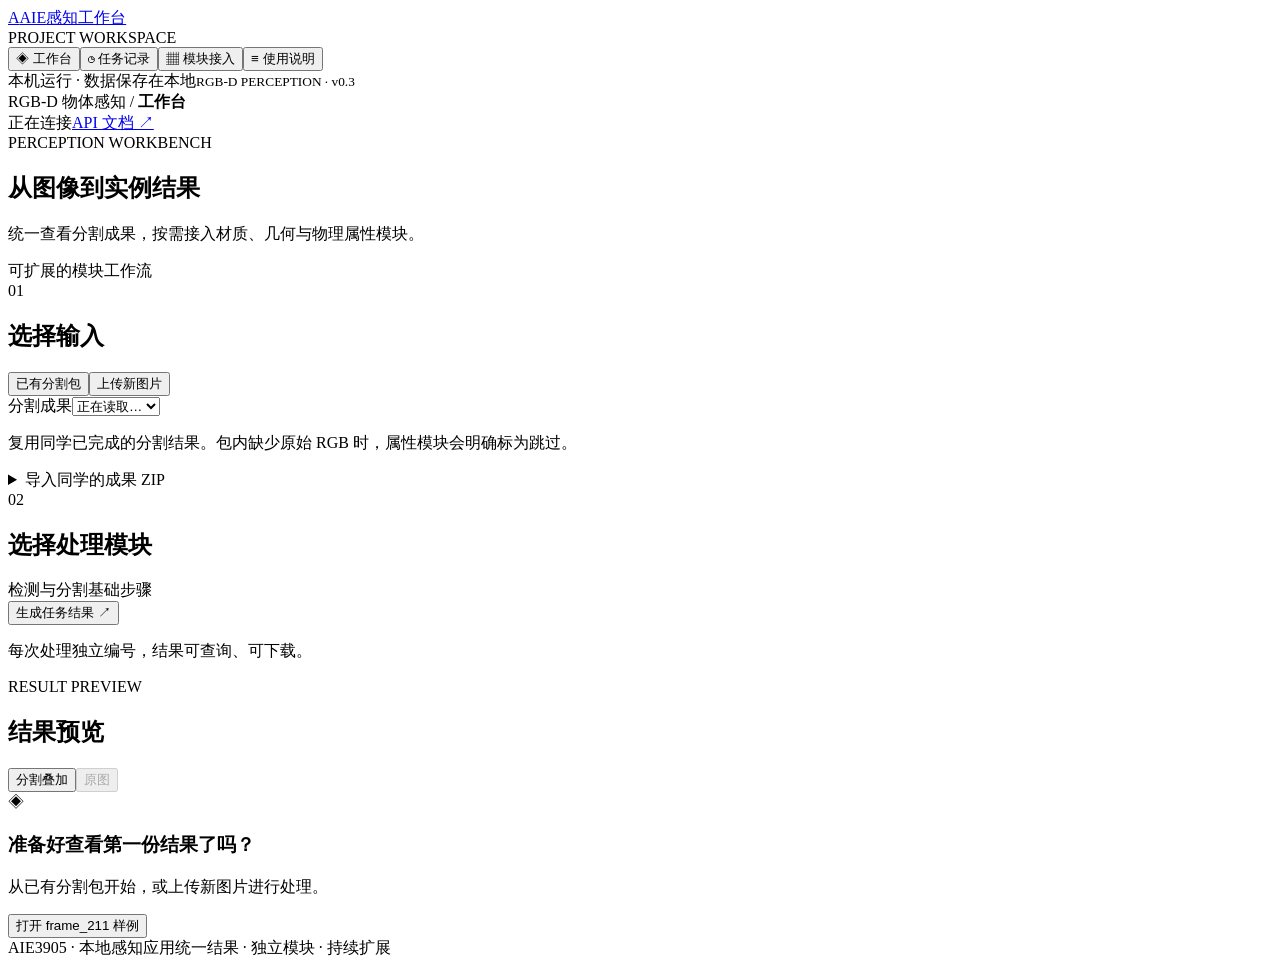
==== api_service/index.html @ 271431ce "Add API wrapper and integration documentation Co-authored-by: Copilot <223556219+Copilot@users.norep" ====
<!doctype html>
<html lang="zh-CN">
<head><meta charset="utf-8"><meta name="viewport" content="width=device-width,initial-scale=1"><title>AIE 感知工作台</title><link rel="stylesheet" href="/assets/styles.css"></head>
<body>
<aside class="sidebar"><a class="brand" href="#workbench"><span class="brand-icon">A</span><span>AIE<span class="brand-sub">感知工作台</span></span></a><div class="nav-caption">PROJECT WORKSPACE</div><nav aria-label="主导航"><button class="nav-item active" data-view="workbench"><span>◈</span> 工作台</button><button class="nav-item" data-view="history"><span>◷</span> 任务记录</button><button class="nav-item" data-view="modules"><span>▦</span> 模块接入</button><button class="nav-item" data-view="guide"><span>≡</span> 使用说明</button></nav><div class="sidebar-foot"><span class="status-dot"></span>本机运行 · 数据保存在本地<small>RGB-D PERCEPTION · v0.3</small></div></aside>
<div class="app-shell"><header class="topbar"><span>RGB-D 物体感知 / <strong id="viewLabel">工作台</strong></span><div class="topbar-right"><span id="serviceStatus" class="badge neutral">正在连接</span><a href="/docs" target="_blank" rel="noopener">API 文档 ↗</a></div></header><main>
<section id="workbench" class="view"><div class="page-head"><div><div class="eyebrow">PERCEPTION WORKBENCH</div><h1>从图像到实例结果</h1><p>统一查看分割成果，按需接入材质、几何与物理属性模块。</p></div><span class="outline-chip">可扩展的模块工作流</span></div>
<div class="workspace-grid"><div class="control-panel panel"><div class="panel-title"><span class="step-number">01</span><h2>选择输入</h2></div><div class="segmented" role="group" aria-label="输入来源"><button id="sampleMode" class="selected">已有分割包</button><button id="uploadMode">上传新图片</button></div>
<div id="sampleInputs"><label for="sampleSelect">分割成果</label><select id="sampleSelect"><option value="">正在读取…</option></select><p class="hint">复用同学已完成的分割结果。包内缺少原始 RGB 时，属性模块会明确标为跳过。</p><details class="import-box"><summary>导入同学的成果 ZIP</summary><label for="bundleId">样例名称</label><input id="bundleId" placeholder="例如 frame_212" pattern="[A-Za-z0-9_-]+"><label for="bundleFile">成果包</label><input id="bundleFile" type="file" accept=".zip"><button id="importBundle" class="secondary small">导入成果包</button><small>支持 segmentation.json、report.md、overlay.jpg 和 masks/。</small></details></div>
<div id="uploadInputs" hidden><label class="dropzone" for="rgbFile"><span class="upload-symbol">↑</span><strong id="fileLabel">选择一张 RGB 图片</strong><span>PNG / JPEG，最大 15 MiB</span><input id="rgbFile" type="file" accept="image/png,image/jpeg"></label><label for="prompt">想找到什么物体？</label><textarea id="prompt" rows="2" maxlength="300">box. bag. bottle. carton. packet.</textarea><details class="depth-box"><summary>可选：深度图与元数据</summary><input id="depthFile" type="file" accept="image/png"><div class="field-pair"><label>深度单位<select id="depthUnit"><option value="unconfirmed">尚未确认</option value="mm">毫米</option><option value="m">米</option></select></label><label>配准状态<select id="alignment"><option value="unconfirmed">尚未确认</option><option value="aligned">已确认配准</option></select></label></div><small>记录深度文件和状态；当前不计算物理尺寸。</small></details><div id="modelNotice" class="notice">正在检查模型…</div></div>
<div class="panel-divider"></div><div class="panel-title"><span class="step-number">02</span><h2>选择处理模块</h2></div><div id="moduleChoices" class="module-choices"></div><div class="fixed-stage"><span class="mini-dot"></span>检测与分割<span>基础步骤</span></div><button id="startJob" class="primary">生成任务结果 <span>↗</span></button><p class="hint centered">每次处理独立编号，结果可查询、可下载。</p></div>
<div class="result-column"><div class="panel result-panel"><div class="result-header"><div><span class="eyebrow">RESULT PREVIEW</span><h2 id="resultTitle">结果预览</h2></div><div class="image-toggle"><button id="showOverlay" class="selected">分割叠加</button><button id="showOriginal" disabled>原图</button></div></div><div id="emptyState" class="empty-state"><div class="empty-art"><div class="scan-corner a"></div><div class="scan-corner b"></div><div class="scan-corner c"></div><div class="scan-corner d"></div><span>◈</span></div><h3>准备好查看第一份结果了吗？</h3><p>从已有分割包开始，或上传新图片进行处理。</p><button id="trySample" class="secondary">打开 frame_211 样例</button></div><div id="imageStage" class="image-stage" hidden><img id="resultImage" alt="当前任务的结果图"><span id="sourceBadge" class="source-badge"></span></div><div id="jobProgress" class="job-progress" hidden><div><span class="spinner"></span><span id="progressText">等待处理</span></div><button id="cancelJob" class="text-button" hidden>取消排队</button></div><div id="resultStats" class="stats" hidden><div><span id="statInstances">—</span><small>物体实例</small></div><div><span id="statSize">—</span><small>图像尺寸</small></div><div><span id="statModules">—</span><small>请求的属性模块</small></div><div><span id="statState">—</span><small>处理状态</small></div></div><div id="resultActions" class="result-actions" hidden><a id="downloadZip" class="primary small">下载完整结果包 ↓</a><a id="reportLink" class="secondary small" target="_blank" rel="noopener">查看任务报告</a><button id="showJson" class="text-button">查看 JSON</button></div></div>
<div id="instancePanel" class="panel" hidden><div class="list-heading"><div><span class="eyebrow">INSTANCE EXPLORER</span><h2>实例明细</h2></div><input id="instanceSearch" placeholder="搜索编号或标签" aria-label="搜索实例"></div><div class="instance-grid"><div class="table-scroll"><table><thead><tr><th>实例</th><th>标签</th><th>检测分数</th><th>属性状态</th></tr></thead><tbody id="instanceRows"></tbody></table></div><div id="instanceDetail" class="instance-detail"><p>选择一件物体查看 mask 和属性。</p></div></div></div><div id="warningBox" class="notice" hidden></div></div></div></section>
<section id="history" class="view" hidden><div class="page-head"><div><div class="eyebrow">PERSISTENT TASKS</div><h1>任务记录</h1><p>关闭页面后，处理进度和结果仍保存在本地。</p></div><button id="refreshHistory" class="secondary">刷新记录</button></div><div class="panel history-panel"><div class="table-scroll"><table><thead><tr><th>任务 / 图像</th><th>来源</th><th>提交时间</th><th>状态</th><th>操作</th></tr></thead><tbody id="historyRows"></tbody></table></div><div class="pagination"><span id="historyCount">—</span><div><button id="historyPrev" class="secondary small">上一页</button><button id="historyNext" class="secondary small">下一页</button></div></div></div></section>
<section id="modules" class="view" hidden><div class="page-head"><div><div class="eyebrow">MODULE INTEGRATION</div><h1>让各自的程序协同工作</h1><p>界面与算法分开。替换或新增模块时，保留统一的输入和输出约定。</p></div><a class="secondary" href="/v1/integration-guide" target="_blank" rel="noopener">阅读接入指南 ↗</a></div><div id="moduleCards" class="module-cards"></div><div class="panel integration-panel"><h2>三种接入方式</h2><div class="adapter-grid"><article><span class="adapter-no">01</span><h3>Python 模块</h3><p>复用仓库中的函数或类，补一层 analyze(context) 适配。</p></article><article><span class="adapter-no">02</span><h3>独立程序</h3><p>保留同学自己的运行环境，用输入和输出 JSON 连接命令行程序。</p></article><article><span class="adapter-no">03</span><h3>HTTP 服务</h3><p>连接已经封装好的接口，传递实例图像、mask 和元数据。</p></article></div><div class="integration-footer"><a href="/v1/modules/template" download>下载模块配置模板 ↓</a><a href="https://github.com/jim-zhu-22/AIE3905" target="_blank" rel="noopener">查看项目仓库 ↗</a></div><p class="hint">配置由项目维护者在本机修改，重启后生效。未接入的算法不会生成预测标签。</p></div></section>
<section id="guide" class="view" hidden><div class="page-head"><div><div class="eyebrow">QUICK START</div><h1>从这里开始</h1><p>先验证现有成果，再连接真实模型和其他同学的模块。</p></div><a href="/v1/progress-report" class="primary" target="_blank" rel="noopener">查看简短成果报告 ↗</a></div><div class="guide-grid"><article class="panel"><span class="step-number">1</span><h2>查看已有成果</h2><p>在工作台选择已有分割包并生成任务，查看实例、mask 和报告。这里复用已有结果，不会重新运行模型。</p></article><article class="panel"><span class="step-number">2</span><h2>处理新图片</h2><p>配置模型环境和权重后，上传原始 RGB。可选上传深度图，应用会记录深度状态，不自动推断物理尺寸。</p></article><article class="panel"><span class="step-number">3</span><h2>连接属性模块</h2><p>在配置文件中注册材质、几何等模块。一个模块失败时，保留其他有效结果，并说明缺失原因。</p></article><article class="panel"><span class="step-number">4</span><h2>导出与继续开发</h2><p>下载统一 JSON、每实例 mask 和报告；任务记录支持再次查看。接入细节与可用接口见项目文档。</p></article></div><div class="notice">当前能力以“模块接入”页为准。真实模型推理与 Docker 运行需要在对应环境中另外验证。</div></section>
</main><footer class="page-footer"><span>AIE3905 · 本地感知应用</span><span>统一结果 · 独立模块 · 持续扩展</span></footer></div>
<div id="toast" class="toast" role="status" hidden></div><dialog id="jsonDialog"><div class="dialog-head"><strong>统一结果 JSON</strong><button id="closeJson" class="secondary small">关闭</button></div><pre id="jsonContent"></pre></dialog>
<script src="/assets/app.js"></script></body></html>
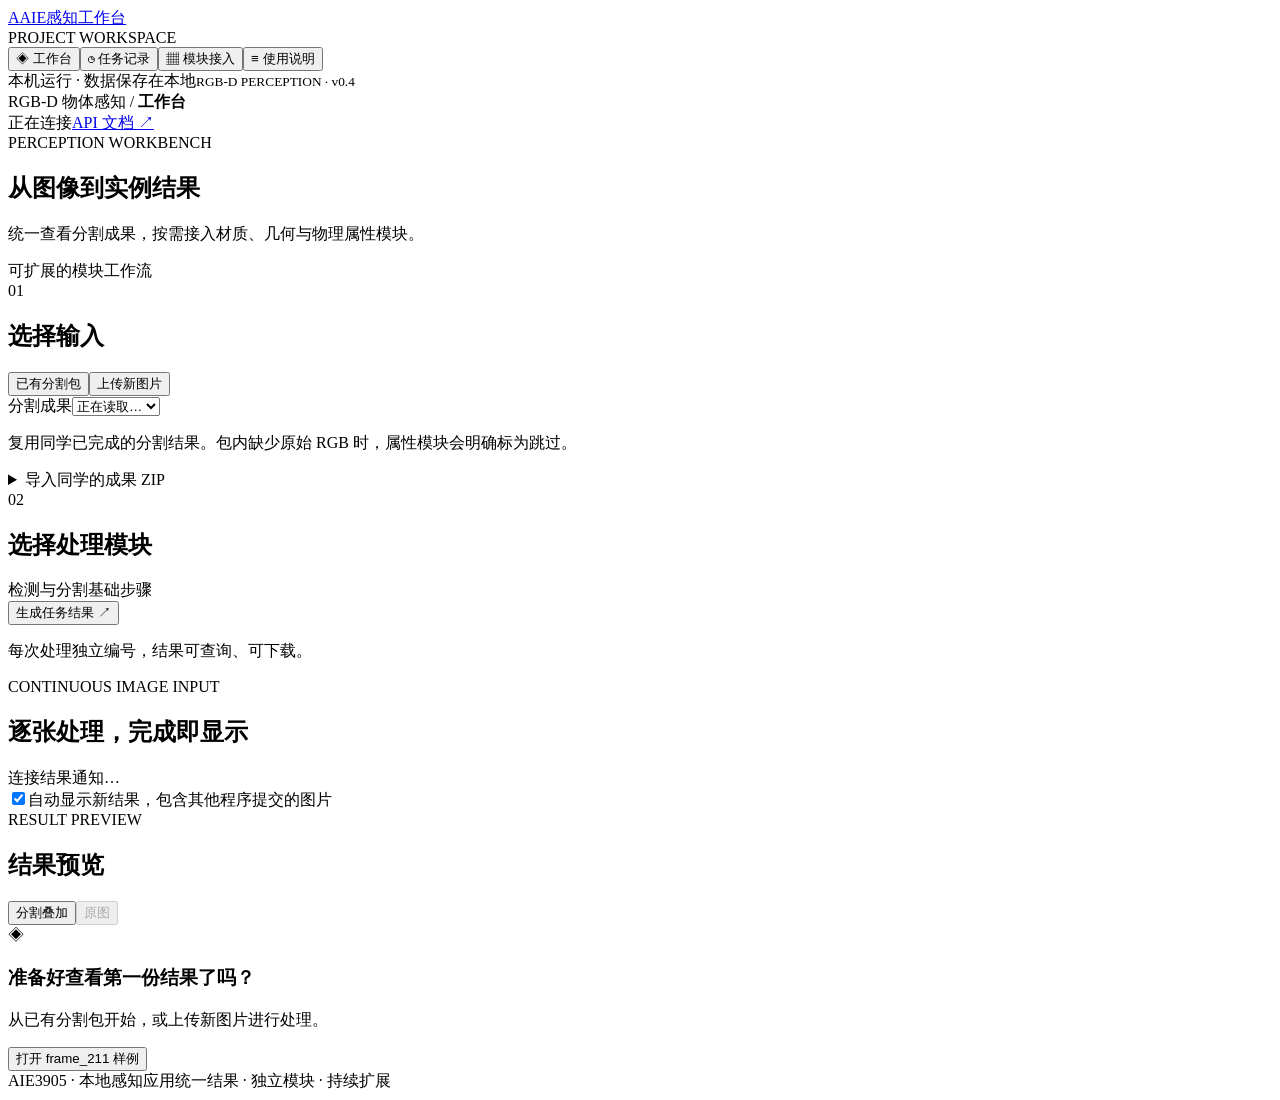
==== commit e35fddbc: "Exclude local work data from GitHub update Co-authored-by: Copilot <223556219+Copilot@users.noreply." ====
--- a/api_service/index.html
+++ b/api_service/index.html
@@ -2,18 +2,18 @@
 <html lang="zh-CN">
 <head><meta charset="utf-8"><meta name="viewport" content="width=device-width,initial-scale=1"><title>AIE 感知工作台</title><link rel="stylesheet" href="/assets/styles.css"></head>
 <body>
-<aside class="sidebar"><a class="brand" href="#workbench"><span class="brand-icon">A</span><span>AIE<span class="brand-sub">感知工作台</span></span></a><div class="nav-caption">PROJECT WORKSPACE</div><nav aria-label="主导航"><button class="nav-item active" data-view="workbench"><span>◈</span> 工作台</button><button class="nav-item" data-view="history"><span>◷</span> 任务记录</button><button class="nav-item" data-view="modules"><span>▦</span> 模块接入</button><button class="nav-item" data-view="guide"><span>≡</span> 使用说明</button></nav><div class="sidebar-foot"><span class="status-dot"></span>本机运行 · 数据保存在本地<small>RGB-D PERCEPTION · v0.3</small></div></aside>
+<aside class="sidebar"><a class="brand" href="#workbench"><span class="brand-icon">A</span><span>AIE<span class="brand-sub">感知工作台</span></span></a><div class="nav-caption">PROJECT WORKSPACE</div><nav aria-label="主导航"><button class="nav-item active" data-view="workbench"><span>◈</span> 工作台</button><button class="nav-item" data-view="history"><span>◷</span> 任务记录</button><button class="nav-item" data-view="modules"><span>▦</span> 模块接入</button><button class="nav-item" data-view="guide"><span>≡</span> 使用说明</button></nav><div class="sidebar-foot"><span class="status-dot"></span>本机运行 · 数据保存在本地<small>RGB-D PERCEPTION · v0.4</small></div></aside>
 <div class="app-shell"><header class="topbar"><span>RGB-D 物体感知 / <strong id="viewLabel">工作台</strong></span><div class="topbar-right"><span id="serviceStatus" class="badge neutral">正在连接</span><a href="/docs" target="_blank" rel="noopener">API 文档 ↗</a></div></header><main>
 <section id="workbench" class="view"><div class="page-head"><div><div class="eyebrow">PERCEPTION WORKBENCH</div><h1>从图像到实例结果</h1><p>统一查看分割成果，按需接入材质、几何与物理属性模块。</p></div><span class="outline-chip">可扩展的模块工作流</span></div>
 <div class="workspace-grid"><div class="control-panel panel"><div class="panel-title"><span class="step-number">01</span><h2>选择输入</h2></div><div class="segmented" role="group" aria-label="输入来源"><button id="sampleMode" class="selected">已有分割包</button><button id="uploadMode">上传新图片</button></div>
 <div id="sampleInputs"><label for="sampleSelect">分割成果</label><select id="sampleSelect"><option value="">正在读取…</option></select><p class="hint">复用同学已完成的分割结果。包内缺少原始 RGB 时，属性模块会明确标为跳过。</p><details class="import-box"><summary>导入同学的成果 ZIP</summary><label for="bundleId">样例名称</label><input id="bundleId" placeholder="例如 frame_212" pattern="[A-Za-z0-9_-]+"><label for="bundleFile">成果包</label><input id="bundleFile" type="file" accept=".zip"><button id="importBundle" class="secondary small">导入成果包</button><small>支持 segmentation.json、report.md、overlay.jpg 和 masks/。</small></details></div>
-<div id="uploadInputs" hidden><label class="dropzone" for="rgbFile"><span class="upload-symbol">↑</span><strong id="fileLabel">选择一张 RGB 图片</strong><span>PNG / JPEG，最大 15 MiB</span><input id="rgbFile" type="file" accept="image/png,image/jpeg"></label><label for="prompt">想找到什么物体？</label><textarea id="prompt" rows="2" maxlength="300">box. bag. bottle. carton. packet.</textarea><details class="depth-box"><summary>可选：深度图与元数据</summary><input id="depthFile" type="file" accept="image/png"><div class="field-pair"><label>深度单位<select id="depthUnit"><option value="unconfirmed">尚未确认</option value="mm">毫米</option><option value="m">米</option></select></label><label>配准状态<select id="alignment"><option value="unconfirmed">尚未确认</option><option value="aligned">已确认配准</option></select></label></div><small>记录深度文件和状态；当前不计算物理尺寸。</small></details><div id="modelNotice" class="notice">正在检查模型…</div></div>
-<div class="panel-divider"></div><div class="panel-title"><span class="step-number">02</span><h2>选择处理模块</h2></div><div id="moduleChoices" class="module-choices"></div><div class="fixed-stage"><span class="mini-dot"></span>检测与分割<span>基础步骤</span></div><button id="startJob" class="primary">生成任务结果 <span>↗</span></button><p class="hint centered">每次处理独立编号，结果可查询、可下载。</p></div>
-<div class="result-column"><div class="panel result-panel"><div class="result-header"><div><span class="eyebrow">RESULT PREVIEW</span><h2 id="resultTitle">结果预览</h2></div><div class="image-toggle"><button id="showOverlay" class="selected">分割叠加</button><button id="showOriginal" disabled>原图</button></div></div><div id="emptyState" class="empty-state"><div class="empty-art"><div class="scan-corner a"></div><div class="scan-corner b"></div><div class="scan-corner c"></div><div class="scan-corner d"></div><span>◈</span></div><h3>准备好查看第一份结果了吗？</h3><p>从已有分割包开始，或上传新图片进行处理。</p><button id="trySample" class="secondary">打开 frame_211 样例</button></div><div id="imageStage" class="image-stage" hidden><img id="resultImage" alt="当前任务的结果图"><span id="sourceBadge" class="source-badge"></span></div><div id="jobProgress" class="job-progress" hidden><div><span class="spinner"></span><span id="progressText">等待处理</span></div><button id="cancelJob" class="text-button" hidden>取消排队</button></div><div id="resultStats" class="stats" hidden><div><span id="statInstances">—</span><small>物体实例</small></div><div><span id="statSize">—</span><small>图像尺寸</small></div><div><span id="statModules">—</span><small>请求的属性模块</small></div><div><span id="statState">—</span><small>处理状态</small></div></div><div id="resultActions" class="result-actions" hidden><a id="downloadZip" class="primary small">下载完整结果包 ↓</a><a id="reportLink" class="secondary small" target="_blank" rel="noopener">查看任务报告</a><button id="showJson" class="text-button">查看 JSON</button></div></div>
+<div id="uploadInputs" hidden><label class="dropzone" for="rgbFile"><span class="upload-symbol">↑</span><strong id="fileLabel">连续添加 RGB 图片</strong><span>可多选；PNG / JPEG，每张最大 15 MiB</span><input id="rgbFile" type="file" multiple accept="image/png,image/jpeg"></label><label for="prompt">想找到什么物体？</label><textarea id="prompt" rows="2" maxlength="300">box. bag. bottle. carton. packet.</textarea><details class="depth-box"><summary>可选：深度图与元数据</summary><input id="depthFile" type="file" accept="image/png"><div class="field-pair"><label>深度单位<select id="depthUnit"><option value="unconfirmed">尚未确认</option value="mm">毫米</option><option value="m">米</option></select></label><label>配准状态<select id="alignment"><option value="unconfirmed">尚未确认</option><option value="aligned">已确认配准</option></select></label></div><small>记录深度文件和状态；当前不计算物理尺寸。</small></details><div id="modelNotice" class="notice">正在检查模型…</div></div>
+<div class="panel-divider"></div><div class="panel-title"><span class="step-number">02</span><h2>选择处理模块</h2></div><div id="moduleChoices" class="module-choices"></div><div class="fixed-stage"><span class="mini-dot"></span>检测与分割<span>基础步骤</span></div><button id="startJob" class="primary">生成任务结果 <span>↗</span></button><p id="submitHint" class="hint centered">每次处理独立编号，结果可查询、可下载。</p></div>
+<div class="result-column"><div class="panel live-panel"><div class="live-heading"><div><span class="eyebrow">CONTINUOUS IMAGE INPUT</span><h2>逐张处理，完成即显示</h2></div><span id="eventStatus" class="badge neutral">连接结果通知…</span></div><label class="live-follow"><input id="liveFollow" type="checkbox" checked>自动显示新结果，包含其他程序提交的图片</label><div id="uploadQueue" hidden><div class="queue-toolbar"><strong id="queueSummary">待上传图片</strong><button id="pauseUploads" class="text-button">暂停发送</button><button id="clearUploads" class="text-button">清理已完成项</button></div><div id="queueRows" class="queue-rows"></div><small>可以继续添加图片。暂停只停止发送下一张，已提交任务继续处理；未上传的文件仅保留在当前页面。</small></div></div><div class="panel result-panel"><div class="result-header"><div><span class="eyebrow">RESULT PREVIEW</span><h2 id="resultTitle">结果预览</h2></div><div class="image-toggle"><button id="showOverlay" class="selected">分割叠加</button><button id="showOriginal" disabled>原图</button></div></div><div id="emptyState" class="empty-state"><div class="empty-art"><div class="scan-corner a"></div><div class="scan-corner b"></div><div class="scan-corner c"></div><div class="scan-corner d"></div><span>◈</span></div><h3>准备好查看第一份结果了吗？</h3><p>从已有分割包开始，或上传新图片进行处理。</p><button id="trySample" class="secondary">打开 frame_211 样例</button></div><div id="imageStage" class="image-stage" hidden><img id="resultImage" alt="当前任务的结果图"><span id="sourceBadge" class="source-badge"></span></div><div id="jobProgress" class="job-progress" hidden><div><span class="spinner"></span><span id="progressText">等待处理</span></div><button id="cancelJob" class="text-button" hidden>取消排队</button></div><div id="resultStats" class="stats" hidden><div><span id="statInstances">—</span><small>物体实例</small></div><div><span id="statSize">—</span><small>图像尺寸</small></div><div><span id="statModules">—</span><small>请求的属性模块</small></div><div><span id="statState">—</span><small>处理状态</small></div></div><div id="resultActions" class="result-actions" hidden><a id="downloadZip" class="primary small">下载完整结果包 ↓</a><a id="reportLink" class="secondary small" target="_blank" rel="noopener">查看任务报告</a><button id="showJson" class="text-button">查看 JSON</button></div></div>
 <div id="instancePanel" class="panel" hidden><div class="list-heading"><div><span class="eyebrow">INSTANCE EXPLORER</span><h2>实例明细</h2></div><input id="instanceSearch" placeholder="搜索编号或标签" aria-label="搜索实例"></div><div class="instance-grid"><div class="table-scroll"><table><thead><tr><th>实例</th><th>标签</th><th>检测分数</th><th>属性状态</th></tr></thead><tbody id="instanceRows"></tbody></table></div><div id="instanceDetail" class="instance-detail"><p>选择一件物体查看 mask 和属性。</p></div></div></div><div id="warningBox" class="notice" hidden></div></div></div></section>
 <section id="history" class="view" hidden><div class="page-head"><div><div class="eyebrow">PERSISTENT TASKS</div><h1>任务记录</h1><p>关闭页面后，处理进度和结果仍保存在本地。</p></div><button id="refreshHistory" class="secondary">刷新记录</button></div><div class="panel history-panel"><div class="table-scroll"><table><thead><tr><th>任务 / 图像</th><th>来源</th><th>提交时间</th><th>状态</th><th>操作</th></tr></thead><tbody id="historyRows"></tbody></table></div><div class="pagination"><span id="historyCount">—</span><div><button id="historyPrev" class="secondary small">上一页</button><button id="historyNext" class="secondary small">下一页</button></div></div></div></section>
 <section id="modules" class="view" hidden><div class="page-head"><div><div class="eyebrow">MODULE INTEGRATION</div><h1>让各自的程序协同工作</h1><p>界面与算法分开。替换或新增模块时，保留统一的输入和输出约定。</p></div><a class="secondary" href="/v1/integration-guide" target="_blank" rel="noopener">阅读接入指南 ↗</a></div><div id="moduleCards" class="module-cards"></div><div class="panel integration-panel"><h2>三种接入方式</h2><div class="adapter-grid"><article><span class="adapter-no">01</span><h3>Python 模块</h3><p>复用仓库中的函数或类，补一层 analyze(context) 适配。</p></article><article><span class="adapter-no">02</span><h3>独立程序</h3><p>保留同学自己的运行环境，用输入和输出 JSON 连接命令行程序。</p></article><article><span class="adapter-no">03</span><h3>HTTP 服务</h3><p>连接已经封装好的接口，传递实例图像、mask 和元数据。</p></article></div><div class="integration-footer"><a href="/v1/modules/template" download>下载模块配置模板 ↓</a><a href="https://github.com/jim-zhu-22/AIE3905" target="_blank" rel="noopener">查看项目仓库 ↗</a></div><p class="hint">配置由项目维护者在本机修改，重启后生效。未接入的算法不会生成预测标签。</p></div></section>
 <section id="guide" class="view" hidden><div class="page-head"><div><div class="eyebrow">QUICK START</div><h1>从这里开始</h1><p>先验证现有成果，再连接真实模型和其他同学的模块。</p></div><a href="/v1/progress-report" class="primary" target="_blank" rel="noopener">查看简短成果报告 ↗</a></div><div class="guide-grid"><article class="panel"><span class="step-number">1</span><h2>查看已有成果</h2><p>在工作台选择已有分割包并生成任务，查看实例、mask 和报告。这里复用已有结果，不会重新运行模型。</p></article><article class="panel"><span class="step-number">2</span><h2>处理新图片</h2><p>配置模型环境和权重后，上传原始 RGB。可选上传深度图，应用会记录深度状态，不自动推断物理尺寸。</p></article><article class="panel"><span class="step-number">3</span><h2>连接属性模块</h2><p>在配置文件中注册材质、几何等模块。一个模块失败时，保留其他有效结果，并说明缺失原因。</p></article><article class="panel"><span class="step-number">4</span><h2>导出与继续开发</h2><p>下载统一 JSON、每实例 mask 和报告；任务记录支持再次查看。接入细节与可用接口见项目文档。</p></article></div><div class="notice">当前能力以“模块接入”页为准。真实模型推理与 Docker 运行需要在对应环境中另外验证。</div></section>
 </main><footer class="page-footer"><span>AIE3905 · 本地感知应用</span><span>统一结果 · 独立模块 · 持续扩展</span></footer></div>
 <div id="toast" class="toast" role="status" hidden></div><dialog id="jsonDialog"><div class="dialog-head"><strong>统一结果 JSON</strong><button id="closeJson" class="secondary small">关闭</button></div><pre id="jsonContent"></pre></dialog>
-<script src="/assets/app.js"></script></body></html>
+<script src="/assets/image-queue.js"></script><script src="/assets/app.js"></script></body></html>
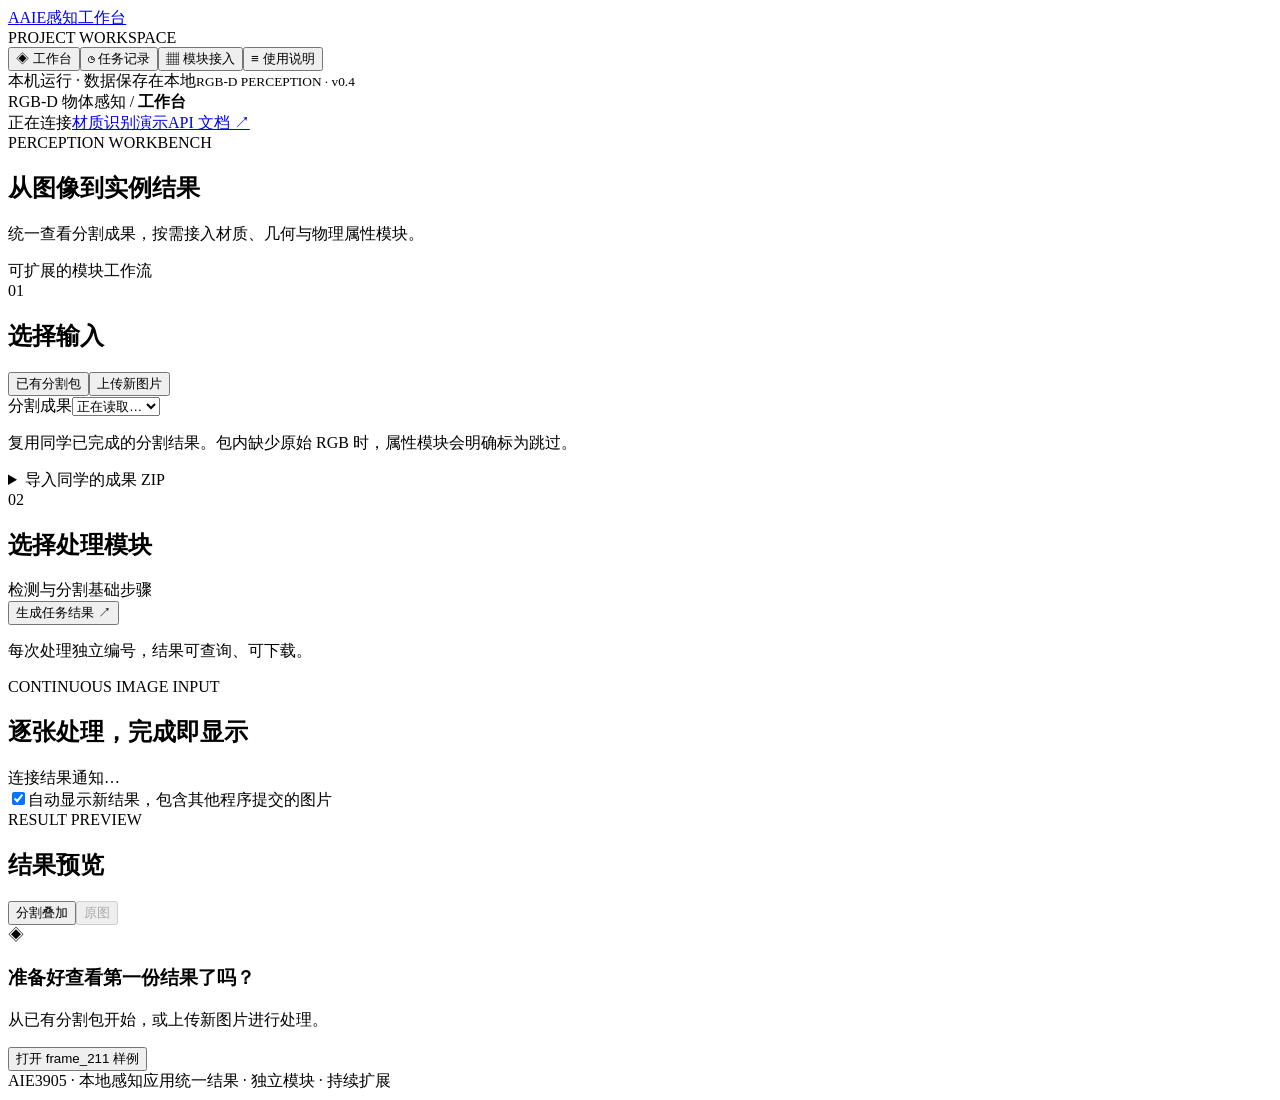
==== commit c13ad7f2: "Integrate RGB-D annotation, material training and downstream perception delivery" ====
--- a/api_service/index.html
+++ b/api_service/index.html
@@ -3,7 +3,7 @@
 <head><meta charset="utf-8"><meta name="viewport" content="width=device-width,initial-scale=1"><title>AIE 感知工作台</title><link rel="stylesheet" href="/assets/styles.css"></head>
 <body>
 <aside class="sidebar"><a class="brand" href="#workbench"><span class="brand-icon">A</span><span>AIE<span class="brand-sub">感知工作台</span></span></a><div class="nav-caption">PROJECT WORKSPACE</div><nav aria-label="主导航"><button class="nav-item active" data-view="workbench"><span>◈</span> 工作台</button><button class="nav-item" data-view="history"><span>◷</span> 任务记录</button><button class="nav-item" data-view="modules"><span>▦</span> 模块接入</button><button class="nav-item" data-view="guide"><span>≡</span> 使用说明</button></nav><div class="sidebar-foot"><span class="status-dot"></span>本机运行 · 数据保存在本地<small>RGB-D PERCEPTION · v0.4</small></div></aside>
-<div class="app-shell"><header class="topbar"><span>RGB-D 物体感知 / <strong id="viewLabel">工作台</strong></span><div class="topbar-right"><span id="serviceStatus" class="badge neutral">正在连接</span><a href="/docs" target="_blank" rel="noopener">API 文档 ↗</a></div></header><main>
+<div class="app-shell"><header class="topbar"><span>RGB-D 物体感知 / <strong id="viewLabel">工作台</strong></span><div class="topbar-right"><span id="serviceStatus" class="badge neutral">正在连接</span><a href="/demo">材质识别演示</a><a href="/docs" target="_blank" rel="noopener">API 文档 ↗</a></div></header><main>
 <section id="workbench" class="view"><div class="page-head"><div><div class="eyebrow">PERCEPTION WORKBENCH</div><h1>从图像到实例结果</h1><p>统一查看分割成果，按需接入材质、几何与物理属性模块。</p></div><span class="outline-chip">可扩展的模块工作流</span></div>
 <div class="workspace-grid"><div class="control-panel panel"><div class="panel-title"><span class="step-number">01</span><h2>选择输入</h2></div><div class="segmented" role="group" aria-label="输入来源"><button id="sampleMode" class="selected">已有分割包</button><button id="uploadMode">上传新图片</button></div>
 <div id="sampleInputs"><label for="sampleSelect">分割成果</label><select id="sampleSelect"><option value="">正在读取…</option></select><p class="hint">复用同学已完成的分割结果。包内缺少原始 RGB 时，属性模块会明确标为跳过。</p><details class="import-box"><summary>导入同学的成果 ZIP</summary><label for="bundleId">样例名称</label><input id="bundleId" placeholder="例如 frame_212" pattern="[A-Za-z0-9_-]+"><label for="bundleFile">成果包</label><input id="bundleFile" type="file" accept=".zip"><button id="importBundle" class="secondary small">导入成果包</button><small>支持 segmentation.json、report.md、overlay.jpg 和 masks/。</small></details></div>
